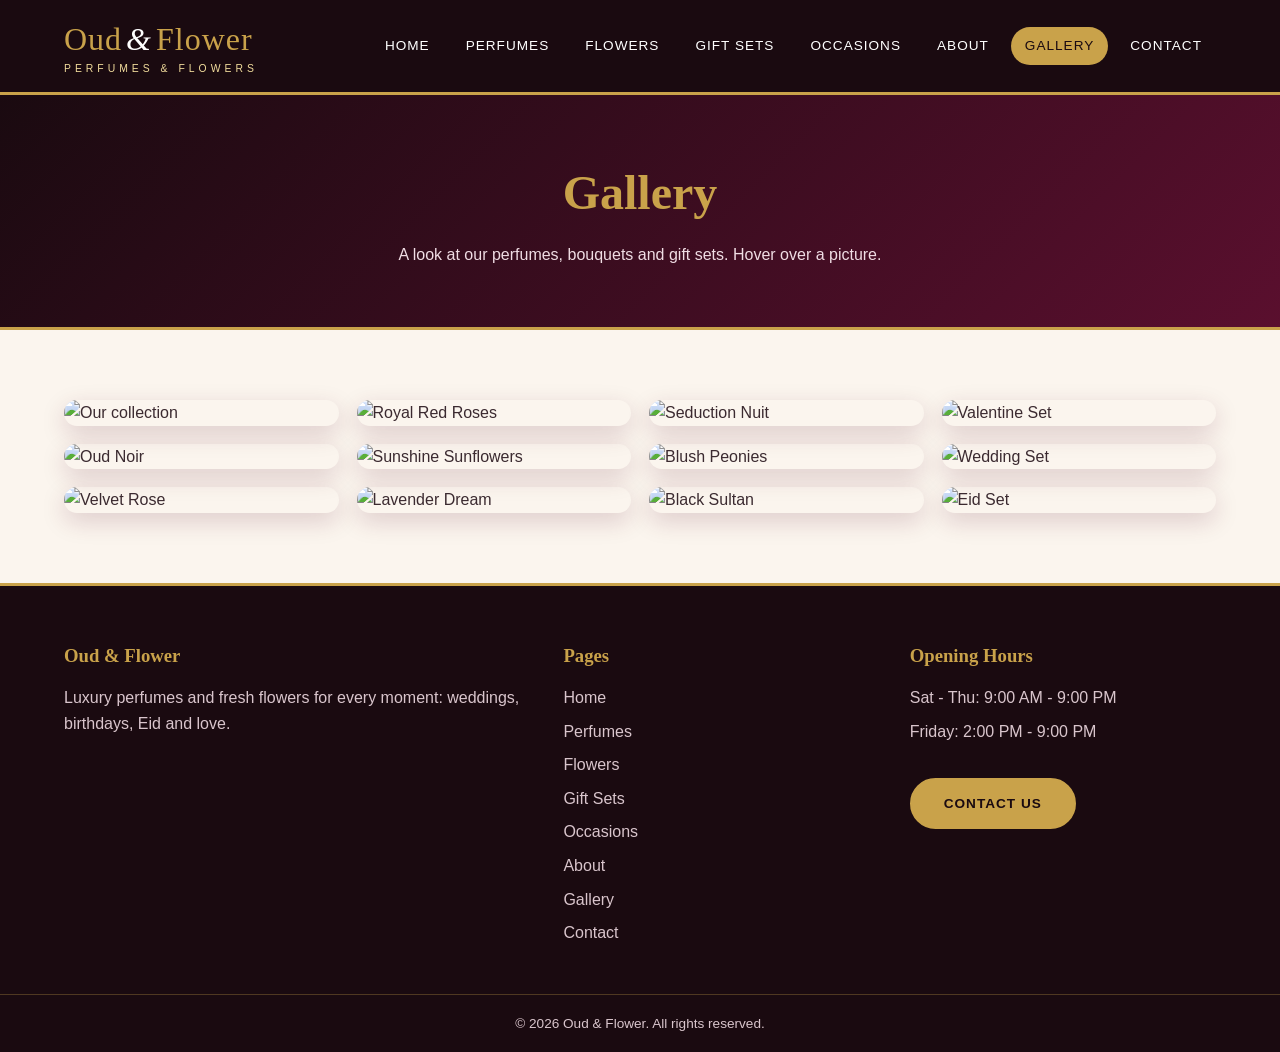
==== gallery.html @ 7a4bc963 "project new" ====
<!DOCTYPE html>
<html lang="en">
<head>
  <meta charset="UTF-8">
  <meta name="viewport" content="width=device-width, initial-scale=1.0">
  <title>Gallery | Oud &amp; Flower</title>
  <link rel="stylesheet" href="style.css">
</head>
<body>

  <!-- ===== HEADER: company name + navigation ===== -->
  <header class="site-header">
    <div class="container header-inner">
      <a href="index.html" class="logo">Oud<span>&amp;</span>Flower<small>Perfumes &amp; Flowers</small></a>
      <nav class="main-nav">
        <ul>
          <li><a href="index.html">Home</a></li>
          <li><a href="perfumes.html">Perfumes</a></li>
          <li><a href="flowers.html">Flowers</a></li>
          <li><a href="gift-sets.html">Gift Sets</a></li>
          <li><a href="occasions.html">Occasions</a></li>
          <li><a href="about.html">About</a></li>
          <li><a href="gallery.html" class="active">Gallery</a></li>
          <li><a href="contact.html">Contact</a></li>
        </ul>
      </nav>
    </div>
  </header>

  <section class="page-banner">
    <div class="container">
      <h1>Gallery</h1>
      <p>A look at our perfumes, bouquets and gift sets. Hover over a picture.</p>
    </div>
  </section>

  <section class="section">
    <div class="container">
      <div class="gallery">
        <figure class="gallery-item">
          <img src="https://i.pinimg.com/1200x/a6/e3/69/a6e3690ef87365997f3e95ccff5182a6.jpg" alt="Our collection">
          <figcaption>Our collection</figcaption>
        </figure>
        <figure class="gallery-item">
          <img src="https://i.pinimg.com/1200x/c1/3a/4a/c13a4aadcb92f92486285b704010eb34.jpg" alt="Royal Red Roses">
          <figcaption>Royal Red Roses</figcaption>
        </figure>
        <figure class="gallery-item">
          <img src="https://i.pinimg.com/736x/ba/2c/94/ba2c94aff26cdaa50cbde29bd124f9ab.jpg" alt="Seduction Nuit">
          <figcaption>Seduction Nuit</figcaption>
        </figure>
        <figure class="gallery-item">
          <img src="https://i.pinimg.com/736x/aa/ce/a9/aacea9ad1d26ac75d6ad961095de564a.jpg" alt="Valentine Set">
          <figcaption>Valentine Set</figcaption>
        </figure>
        <figure class="gallery-item">
          <img src="https://i.pinimg.com/1200x/96/f2/9f/96f29f9c64907d89e4fbbe89b19566e9.jpg" alt="Oud Noir">
          <figcaption>Oud Noir</figcaption>
        </figure>
        <figure class="gallery-item">
          <img src="https://i.pinimg.com/736x/66/64/52/666452b639aa1b2818b11fd2c8e8769b.jpg" alt="Sunshine Sunflowers">
          <figcaption>Sunshine Sunflowers</figcaption>
        </figure>
        <figure class="gallery-item">
          <img src="https://i.pinimg.com/736x/b5/6d/07/b56d07e14c910d2cf7395a029828734a.jpg" alt="Blush Peonies">
          <figcaption>Blush Peonies</figcaption>
        </figure>
        <figure class="gallery-item">
          <img src="https://i.pinimg.com/1200x/d7/32/96/d73296b41d712cd2d674ca1484964104.jpg" alt="Wedding Set">
          <figcaption>Wedding Set</figcaption>
        </figure>
        <figure class="gallery-item">
          <img src="https://i.pinimg.com/736x/af/93/ce/af93cee8a4de3a2957739c8c3cb062d9.jpg" alt="Velvet Rose">
          <figcaption>Velvet Rose</figcaption>
        </figure>
        <figure class="gallery-item">
          <img src="https://i.pinimg.com/736x/4c/f1/0d/4cf10df18722ab22d20856b50f5f3108.jpg" alt="Lavender Dream">
          <figcaption>Lavender Dream</figcaption>
        </figure>
        <figure class="gallery-item">
          <img src="https://i.pinimg.com/1200x/8d/e4/d2/8de4d2221c2b8c5195015c3e650f840e.jpg" alt="Black Sultan">
          <figcaption>Black Sultan</figcaption>
        </figure>
        <figure class="gallery-item">
          <img src="https://i.pinimg.com/1200x/83/5f/0f/835f0f971869ab7744add9b655b84b25.jpg" alt="Eid Set">
          <figcaption>Eid Set</figcaption>
        </figure>
      </div>
    </div>
  </section>

  <!-- ===== FOOTER ===== -->
  <footer class="site-footer">
    <div class="container footer-grid">
      <div>
        <h3>Oud &amp; Flower</h3>
        <p>Luxury perfumes and fresh flowers for every moment: weddings, birthdays, Eid and love.</p>
      </div>
      <div>
        <h3>Pages</h3>
        <ul>
          <li><a href="index.html">Home</a></li>
          <li><a href="perfumes.html">Perfumes</a></li>
          <li><a href="flowers.html">Flowers</a></li>
          <li><a href="gift-sets.html">Gift Sets</a></li>
          <li><a href="occasions.html">Occasions</a></li>
          <li><a href="about.html">About</a></li>
          <li><a href="gallery.html">Gallery</a></li>
          <li><a href="contact.html">Contact</a></li>
        </ul>
      </div>
      <div>
        <h3>Opening Hours</h3>
        <ul>
          <li>Sat - Thu: 9:00 AM - 9:00 PM</li>
          <li>Friday: 2:00 PM - 9:00 PM</li>
        </ul>
        <br>
        <a href="contact.html" class="btn btn-gold">Contact Us</a>
      </div>
    </div>
    <div class="footer-bottom">&copy; 2026 Oud &amp; Flower. All rights reserved.</div>
  </footer>

</body>
</html>
---- style.css ----
/* =========================================================
   OUD & FLOWER - style.css
   Shared by all pages
   ========================================================= */

/* ---------- 1. Colours & basic settings ---------- */
:root {
  --dark: #1a0a10;
  --burgundy: #5a0f2e;
  --rose: #d6336c;
  --gold: #c9a24a;
  --gold-light: #f1dc9c;
  --cream: #fbf5ee;
  --text: #3b2a30;
  --white: #ffffff;
}

* {
  margin: 0;
  padding: 0;
  box-sizing: border-box;
}

html {
  scroll-behavior: smooth;
}

body {
  font-family: "Segoe UI", Tahoma, Arial, sans-serif;
  background: var(--cream);
  color: var(--text);
  line-height: 1.6;
}

img {
  max-width: 100%;
  display: block;
}

a {
  text-decoration: none;
  color: inherit;
}

ul {
  list-style: none;
}

.container {
  width: 90%;
  max-width: 1200px;
  margin: 0 auto;
}

h1, h2, h3, .logo {
  font-family: Georgia, "Times New Roman", serif;
}

/* ---------- 2. Header (top part with company name) ---------- */
.site-header {
  background: var(--dark);
  border-bottom: 3px solid var(--gold);
  position: sticky;
  top: 0;
  z-index: 100;
}

.header-inner {
  display: flex;
  justify-content: space-between;
  align-items: center;
  padding: 14px 0;
  flex-wrap: wrap;
  gap: 10px;
}

.logo {
  font-size: 2rem;
  color: var(--gold);
  letter-spacing: 1px;
}

.logo span {
  color: var(--white);
  font-style: italic;
  margin: 0 4px;
}

.logo small {
  display: block;
  font-size: 0.65rem;
  letter-spacing: 4px;
  color: var(--gold-light);
  font-family: "Segoe UI", Arial, sans-serif;
  text-transform: uppercase;
  margin-top: -4px;
}

.main-nav ul {
  display: flex;
  gap: 8px;
  flex-wrap: wrap;
}

.main-nav a {
  display: block;
  padding: 9px 20px;
  color: var(--white);
  border-radius: 30px;
  font-size: 0.95rem;
  letter-spacing: 1px;
  text-transform: uppercase;
  transition: 0.3s;
}

.main-nav a:hover,
.main-nav a.active {
  background: var(--gold);
  color: var(--dark);
}

/* ---------- 3. Buttons ---------- */
.btn {
  display: inline-block;
  padding: 13px 32px;
  border-radius: 40px;
  font-weight: 600;
  letter-spacing: 1px;
  text-transform: uppercase;
  font-size: 0.85rem;
  transition: 0.3s;
  border: 2px solid var(--gold);
}

.btn-gold {
  background: var(--gold);
  color: var(--dark);
}

.btn-gold:hover {
  background: transparent;
  color: var(--gold);
}

.btn-outline {
  background: transparent;
  color: var(--white);
}

.btn-outline:hover {
  background: var(--gold);
  color: var(--dark);
}

.btn-dark {
  background: var(--burgundy);
  border-color: var(--burgundy);
  color: var(--white);
  width: 100%;
  text-align: center;
}

.btn-dark:hover {
  background: var(--gold);
  border-color: var(--gold);
  color: var(--dark);
}

/* ---------- 4. Hero (Home page) ---------- */
.hero {
  background: linear-gradient(135deg, #1a0a10 0%, #5a0f2e 60%, #8c1c34 100%);
  color: var(--white);
  padding: 70px 0;
  overflow: hidden;
}

.hero-inner {
  display: grid;
  grid-template-columns: 1fr 1fr;
  align-items: center;
  gap: 40px;
}

.hero-tag {
  color: var(--gold);
  letter-spacing: 5px;
  text-transform: uppercase;
  font-size: 0.85rem;
  margin-bottom: 14px;
}

.hero h1 {
  font-size: 3.6rem;
  line-height: 1.1;
  margin-bottom: 20px;
}

.hero h1 em {
  color: var(--gold);
}

.hero p {
  font-size: 1.1rem;
  color: #f0dde4;
  margin-bottom: 30px;
  max-width: 480px;
}

.hero-buttons {
  display: flex;
  gap: 14px;
  flex-wrap: wrap;
}

.hero-img {
  border-radius: 24px;
  border: 3px solid var(--gold);
  box-shadow: 0 25px 60px rgba(0, 0, 0, 0.5);
}

/* ---------- 5. Page banner (inner pages) ---------- */
.page-banner {
  background: linear-gradient(135deg, #1a0a10, #5a0f2e);
  color: var(--white);
  text-align: center;
  padding: 60px 0;
  border-bottom: 3px solid var(--gold);
}

.page-banner h1 {
  font-size: 3rem;
  color: var(--gold);
}

.page-banner p {
  max-width: 600px;
  margin: 10px auto 0;
  color: #f0dde4;
}

/* ---------- 6. Sections ---------- */
.section {
  padding: 70px 0;
}

.section-dark {
  background: var(--dark);
  color: var(--white);
}

.section-title {
  text-align: center;
  margin-bottom: 45px;
}

.section-title span {
  color: var(--gold);
  letter-spacing: 4px;
  text-transform: uppercase;
  font-size: 0.8rem;
}

.section-title h2 {
  font-size: 2.4rem;
  color: var(--burgundy);
}

.section-dark .section-title h2 {
  color: var(--white);
}

.section-title::after {
  content: "";
  display: block;
  width: 70px;
  height: 3px;
  background: var(--gold);
  margin: 14px auto 0;
}

/* ---------- 7. Category tiles (Home) ---------- */
.tiles {
  display: grid;
  grid-template-columns: repeat(4, 1fr);
  gap: 24px;
}

.tile {
  position: relative;
  border-radius: 18px;
  overflow: hidden;
  box-shadow: 0 10px 30px rgba(90, 15, 46, 0.2);
}

.tile img {
  width: 100%;
  transition: transform 0.5s;
}

.tile:hover img {
  transform: scale(1.08);
}

.tile-label {
  position: absolute;
  left: 0;
  right: 0;
  bottom: 0;
  padding: 40px 16px 16px;
  background: linear-gradient(transparent, rgba(26, 10, 16, 0.92));
  color: var(--white);
  text-align: center;
}

.tile-label h3 {
  font-size: 1.4rem;
  color: var(--gold);
}

.tile-label p {
  font-size: 0.85rem;
}

/* ---------- 8. Product cards (grid) ---------- */
.grid {
  display: grid;
  grid-template-columns: repeat(4, 1fr);
  gap: 26px;
}

.grid-3 {
  grid-template-columns: repeat(3, 1fr);
}

.card {
  background: var(--white);
  border-radius: 18px;
  overflow: hidden;
  box-shadow: 0 8px 25px rgba(90, 15, 46, 0.12);
  transition: transform 0.3s, box-shadow 0.3s;
  position: relative;
  display: flex;
  flex-direction: column;
}

.card:hover {
  transform: translateY(-10px);
  box-shadow: 0 18px 40px rgba(90, 15, 46, 0.28);
}

.card-img {
  overflow: hidden;
}

.card-img img {
  width: 100%;
  transition: transform 0.5s;
}

.card:hover .card-img img {
  transform: scale(1.07);
}

.badge {
  position: absolute;
  top: 14px;
  left: 14px;
  background: var(--gold);
  color: var(--dark);
  font-size: 0.72rem;
  font-weight: 700;
  padding: 5px 12px;
  border-radius: 20px;
  letter-spacing: 1px;
  text-transform: uppercase;
  z-index: 2;
}

.badge-rose {
  background: var(--rose);
  color: var(--white);
}

.card-body {
  padding: 20px;
  display: flex;
  flex-direction: column;
  flex-grow: 1;
}

.card-body h3 {
  font-size: 1.3rem;
  color: var(--burgundy);
}

.card-type {
  color: var(--gold);
  font-size: 0.78rem;
  letter-spacing: 2px;
  text-transform: uppercase;
  margin-bottom: 6px;
}

.card-notes {
  font-size: 0.9rem;
  color: #7a6068;
  margin: 6px 0 14px;
  flex-grow: 1;
}

.card-includes {
  font-size: 0.88rem;
  margin: 8px 0 14px;
  flex-grow: 1;
}

.card-includes li::before {
  content: "✔ ";
  color: var(--gold);
  font-weight: bold;
}

.price-row {
  display: flex;
  align-items: baseline;
  gap: 10px;
  margin-bottom: 14px;
}

.price {
  font-size: 1.6rem;
  font-weight: 700;
  color: var(--rose);
  font-family: Georgia, serif;
}

.old-price {
  text-decoration: line-through;
  color: #aaa;
  font-size: 0.95rem;
}

/* ---------- 9. Offer banner ---------- */
.offer {
  background: linear-gradient(120deg, var(--burgundy), #8c1c34);
  color: var(--white);
  border-radius: 24px;
  padding: 50px 40px;
  text-align: center;
  border: 2px solid var(--gold);
}

.offer h2 {
  font-size: 2.4rem;
  color: var(--gold);
}

.offer p {
  margin: 12px 0 24px;
}

.offer-boxes {
  display: grid;
  grid-template-columns: repeat(3, 1fr);
  gap: 24px;
}

.offer-box {
  background: rgba(255, 255, 255, 0.08);
  border: 1px solid var(--gold);
  border-radius: 16px;
  padding: 28px 18px;
}

.offer-box strong {
  display: block;
  font-size: 2.2rem;
  color: var(--gold);
  font-family: Georgia, serif;
}

/* ---------- 10. Why us ---------- */
.features {
  display: grid;
  grid-template-columns: repeat(4, 1fr);
  gap: 24px;
  text-align: center;
}

.feature {
  padding: 30px 18px;
  border: 1px solid rgba(201, 162, 74, 0.5);
  border-radius: 16px;
  transition: 0.3s;
}

.feature:hover {
  background: rgba(201, 162, 74, 0.12);
  transform: translateY(-6px);
}

.feature .icon {
  font-size: 2.4rem;
  color: var(--gold);
}

.feature h3 {
  margin: 8px 0;
  color: var(--gold-light);
}

.feature p {
  font-size: 0.9rem;
  color: #e8d5dc;
}

/* ---------- 11. Gender sub-headings (Perfumes page) ---------- */
.sub-heading {
  display: flex;
  align-items: center;
  gap: 18px;
  margin-bottom: 30px;
}

.sub-heading h2 {
  font-size: 2rem;
  color: var(--burgundy);
  white-space: nowrap;
}

.sub-heading::after {
  content: "";
  flex-grow: 1;
  height: 2px;
  background: linear-gradient(90deg, var(--gold), transparent);
}

.spacer {
  margin-bottom: 60px;
}

/* ---------- 12. Footer ---------- */
.site-footer {
  background: var(--dark);
  color: #d9c5cc;
  border-top: 3px solid var(--gold);
  padding: 55px 0 0;
}

.footer-grid {
  display: grid;
  grid-template-columns: 1.5fr 1fr 1fr;
  gap: 40px;
  padding-bottom: 40px;
}

.site-footer h3 {
  color: var(--gold);
  margin-bottom: 14px;
}

.site-footer li {
  margin-bottom: 8px;
}

.site-footer a:hover {
  color: var(--gold);
}

.footer-bottom {
  text-align: center;
  padding: 18px 0;
  border-top: 1px solid rgba(201, 162, 74, 0.3);
  font-size: 0.85rem;
}

/* ---------- 13. Responsive (tablet & phone) ---------- */
@media (max-width: 992px) {
  .grid,
  .tiles,
  .features {
    grid-template-columns: repeat(2, 1fr);
  }

  .grid-3 {
    grid-template-columns: repeat(2, 1fr);
  }

  .hero-inner {
    grid-template-columns: 1fr;
    text-align: center;
  }

  .hero p {
    margin-left: auto;
    margin-right: auto;
  }

  .hero-buttons {
    justify-content: center;
  }

  .offer-boxes {
    grid-template-columns: 1fr;
  }

  .footer-grid {
    grid-template-columns: 1fr;
  }
}

@media (max-width: 600px) {
  .header-inner {
    justify-content: center;
  }

  .hero h1 {
    font-size: 2.4rem;
  }

  .grid,
  .grid-3,
  .tiles,
  .features {
    grid-template-columns: 1fr;
  }

  .page-banner h1 {
    font-size: 2.2rem;
  }
}

/* =========================================================
   PAGES 5-8: Occasions, About, Gallery, Contact
   ========================================================= */

/* 8 links in the menu: make them a little smaller */
.main-nav a {
  padding: 8px 14px;
  font-size: 0.85rem;
}

/* ---------- About ---------- */
.about-grid {
  display: grid;
  grid-template-columns: 1fr 1fr;
  gap: 50px;
  align-items: center;
}

.about-img {
  border-radius: 24px;
  border: 3px solid var(--gold);
  box-shadow: 0 20px 50px rgba(90, 15, 46, 0.3);
}

.team-card {
  text-align: center;
}

.team-card .card-body {
  align-items: center;
}

/* ---------- Gallery ---------- */
.gallery {
  display: grid;
  grid-template-columns: repeat(4, 1fr);
  gap: 18px;
}

.gallery-item {
  position: relative;
  overflow: hidden;
  border-radius: 16px;
  box-shadow: 0 8px 25px rgba(90, 15, 46, 0.18);
  cursor: pointer;
}

.gallery-item img {
  width: 100%;
  height: 100%;
  object-fit: cover;
  transition: transform 0.6s;
}

.gallery-item figcaption {
  position: absolute;
  inset: 0;
  display: flex;
  align-items: flex-end;
  justify-content: center;
  padding-bottom: 22px;
  background: linear-gradient(transparent 40%, rgba(90, 15, 46, 0.9));
  color: var(--gold-light);
  font-family: Georgia, serif;
  font-size: 1.15rem;
  opacity: 0;
  transition: opacity 0.4s;
}

.gallery-item:hover img {
  transform: scale(1.12) rotate(1deg);
}

.gallery-item:hover figcaption {
  opacity: 1;
}

/* ---------- Contact ---------- */
.contact-grid {
  display: grid;
  grid-template-columns: 1.3fr 1fr;
  gap: 40px;
}

.contact-form,
.contact-info {
  background: var(--white);
  padding: 36px;
  border-radius: 20px;
  box-shadow: 0 8px 25px rgba(90, 15, 46, 0.12);
}

.contact-form h2,
.contact-info h2 {
  color: var(--burgundy);
  margin-bottom: 18px;
}

.contact-form label {
  display: block;
  font-weight: 600;
  margin: 14px 0 6px;
  color: var(--burgundy);
}

.contact-form input,
.contact-form select,
.contact-form textarea {
  width: 100%;
  padding: 12px 14px;
  border: 1.5px solid #e2d3d8;
  border-radius: 10px;
  font-family: inherit;
  font-size: 1rem;
  background: var(--cream);
  transition: 0.3s;
}

.contact-form input:focus,
.contact-form select:focus,
.contact-form textarea:focus {
  outline: none;
  border-color: var(--gold);
  box-shadow: 0 0 0 3px rgba(201, 162, 74, 0.25);
}

.contact-form .btn {
  margin-top: 22px;
  cursor: pointer;
  background: var(--burgundy);
  border-color: var(--burgundy);
  color: var(--white);
}

.contact-form .btn:hover {
  background: var(--gold);
  border-color: var(--gold);
  color: var(--dark);
}

.contact-info h3 {
  color: var(--burgundy);
  margin: 24px 0 10px;
}

.contact-info li {
  margin-bottom: 10px;
}

.btn-whatsapp {
  margin-top: 26px;
  background: #25d366;
  border-color: #25d366;
  color: var(--white);
}

.btn-whatsapp:hover {
  background: transparent;
  color: #25d366;
}

.map {
  width: 100%;
  height: 380px;
  border: 3px solid var(--gold);
  border-radius: 20px;
}

.whatsapp-float {
  position: fixed;
  right: 22px;
  bottom: 22px;
  background: #25d366;
  color: var(--white);
  padding: 13px 22px;
  border-radius: 40px;
  font-weight: 700;
  box-shadow: 0 8px 20px rgba(0, 0, 0, 0.3);
  z-index: 200;
  transition: 0.3s;
}

.whatsapp-float:hover {
  transform: scale(1.08);
}

@media (max-width: 992px) {
  .about-grid,
  .contact-grid {
    grid-template-columns: 1fr;
  }

  .gallery {
    grid-template-columns: repeat(2, 1fr);
  }
}

@media (max-width: 600px) {
  .gallery {
    grid-template-columns: 1fr;
  }

  .contact-form,
  .contact-info {
    padding: 24px;
  }
}

/* =========================================================
   MOBILE & TABLET IMPROVEMENTS
   (added at the end so it works with the same HTML files)
   ========================================================= */

/* ---------- Basics for every screen ---------- */
html {
  -webkit-text-size-adjust: 100%;
  text-size-adjust: 100%;
}

body {
  overflow-x: hidden;
}

img {
  height: auto;
}

iframe {
  max-width: 100%;
}

.contact-info li {
  overflow-wrap: anywhere;
}

/* Show gallery captions on touch screens (no hover on phones) */
@media (hover: none) {
  .gallery-item figcaption {
    opacity: 1;
    background: linear-gradient(transparent 55%, rgba(90, 15, 46, 0.88));
  }

  .card:hover,
  .feature:hover {
    transform: none;
  }

  .card:hover .card-img img,
  .tile:hover img,
  .gallery-item:hover img {
    transform: none;
  }
}

/* ---------- Tablet (up to 992px) ---------- */
@media (max-width: 992px) {
  .header-inner {
    justify-content: center;
    text-align: center;
  }

  .main-nav ul {
    justify-content: center;
  }

  .section {
    padding: 55px 0;
  }

  .section-title {
    margin-bottom: 35px;
  }

  .section-title h2 {
    font-size: 2rem;
  }

  .hero {
    padding: 50px 0;
  }

  .hero h1 {
    font-size: 3rem;
  }

  .hero-img {
    max-width: 560px;
    margin: 0 auto;
  }

  .about-img {
    max-width: 560px;
    margin: 0 auto;
  }

  .footer-grid {
    text-align: center;
  }
}

/* ---------- Large phones (up to 768px) ---------- */
@media (max-width: 768px) {
  /* inputs at 16px stop iPhone from zooming when you tap them */
  .contact-form input,
  .contact-form select,
  .contact-form textarea {
    font-size: 16px;
  }

  .map {
    height: 300px;
  }

  .offer {
    padding: 36px 22px;
  }

  .offer h2 {
    font-size: 2rem;
  }
}

/* ---------- Phones (up to 600px) ---------- */
@media (max-width: 600px) {
  .container {
    width: 92%;
  }

  /* Header: smaller, not sticky (saves screen space) */
  .site-header {
    position: static;
  }

  .header-inner {
    flex-direction: column;
    gap: 8px;
    padding: 12px 0 10px;
  }

  .logo {
    font-size: 1.7rem;
    text-align: center;
  }

  .logo small {
    font-size: 0.6rem;
    letter-spacing: 3px;
  }

  /* Menu: all 8 links visible in 2 neat rows */
  .main-nav {
    width: 100%;
  }

  .main-nav ul {
    display: grid;
    grid-template-columns: repeat(4, 1fr);
    gap: 6px;
  }

  .main-nav a {
    padding: 9px 2px;
    font-size: 0.7rem;
    letter-spacing: 0.3px;
    text-align: center;
    border: 1px solid rgba(201, 162, 74, 0.4);
  }

  /* Buttons: easy to tap */
  .btn {
    padding: 12px 24px;
    font-size: 0.8rem;
    min-height: 44px;
  }

  /* Hero */
  .hero {
    padding: 36px 0 44px;
  }

  .hero h1 {
    font-size: 2.2rem;
  }

  .hero-tag {
    font-size: 0.7rem;
    letter-spacing: 3px;
  }

  .hero p {
    font-size: 1rem;
    margin-bottom: 22px;
  }

  .hero-buttons {
    flex-direction: column;
    align-items: stretch;
    text-align: center;
  }

  .hero-img {
    border-radius: 16px;
  }

  /* Banners & titles */
  .page-banner {
    padding: 40px 0;
  }

  .page-banner h1 {
    font-size: 2rem;
  }

  .section {
    padding: 42px 0;
  }

  .section-title {
    margin-bottom: 28px;
  }

  .section-title h2 {
    font-size: 1.7rem;
  }

  .section-title span {
    font-size: 0.7rem;
    letter-spacing: 3px;
  }

  .sub-heading h2 {
    font-size: 1.5rem;
    white-space: normal;
  }

  .spacer {
    margin-bottom: 40px;
  }

  /* Category tiles: 2 per row */
  .tiles {
    grid-template-columns: repeat(2, 1fr);
    gap: 14px;
  }

  .tile {
    border-radius: 14px;
  }

  .tile-label {
    padding: 28px 8px 10px;
  }

  .tile-label h3 {
    font-size: 1.1rem;
  }

  .tile-label p {
    font-size: 0.75rem;
  }

  /* Cards */
  .grid,
  .grid-3 {
    gap: 20px;
  }

  .card-body {
    padding: 16px;
  }

  /* Offers */
  .offer {
    padding: 30px 16px;
    border-radius: 18px;
  }

  .offer h2 {
    font-size: 1.7rem;
  }

  .offer-boxes {
    gap: 14px;
  }

  .offer-box {
    padding: 20px 14px;
  }

  .offer-box strong {
    font-size: 1.8rem;
  }

  /* Why us / values: 2 per row */
  .features {
    grid-template-columns: repeat(2, 1fr);
    gap: 14px;
  }

  .feature {
    padding: 20px 10px;
  }

  .feature .icon {
    font-size: 2rem;
  }

  .feature h3 {
    font-size: 1rem;
  }

  .feature p {
    font-size: 0.82rem;
  }

  /* About */
  .about-grid {
    gap: 28px;
  }

  .about-img {
    border-radius: 16px;
  }

  /* Gallery: 2 per row, square pictures */
  .gallery {
    grid-template-columns: repeat(2, 1fr);
    gap: 10px;
  }

  .gallery-item {
    border-radius: 12px;
    aspect-ratio: 1 / 1;
  }

  .gallery-item figcaption {
    font-size: 0.85rem;
    padding: 0 6px 10px;
    text-align: center;
  }

  /* Contact */
  .contact-grid {
    gap: 24px;
  }

  .contact-form,
  .contact-info {
    padding: 22px 18px;
    border-radius: 16px;
  }

  .contact-info .btn-whatsapp {
    display: block;
    text-align: center;
  }

  .map {
    height: 260px;
    border-radius: 14px;
  }

  /* Floating WhatsApp button: smaller, and does not cover the footer text */
  .whatsapp-float {
    right: 14px;
    bottom: 14px;
    padding: 10px 16px;
    font-size: 0.85rem;
  }

  .whatsapp-float ~ .site-footer .footer-bottom {
    padding-bottom: 76px;
  }

  /* Footer */
  .site-footer {
    padding-top: 40px;
  }

  .footer-grid {
    gap: 26px;
    padding-bottom: 28px;
  }
}

/* ---------- Very small phones (up to 380px) ---------- */
@media (max-width: 380px) {
  .logo {
    font-size: 1.5rem;
  }

  .hero h1 {
    font-size: 1.9rem;
  }

  .main-nav a {
    font-size: 0.64rem;
    padding: 8px 1px;
  }

  .section-title h2,
  .offer h2 {
    font-size: 1.5rem;
  }

  .features {
    grid-template-columns: 1fr;
  }
}
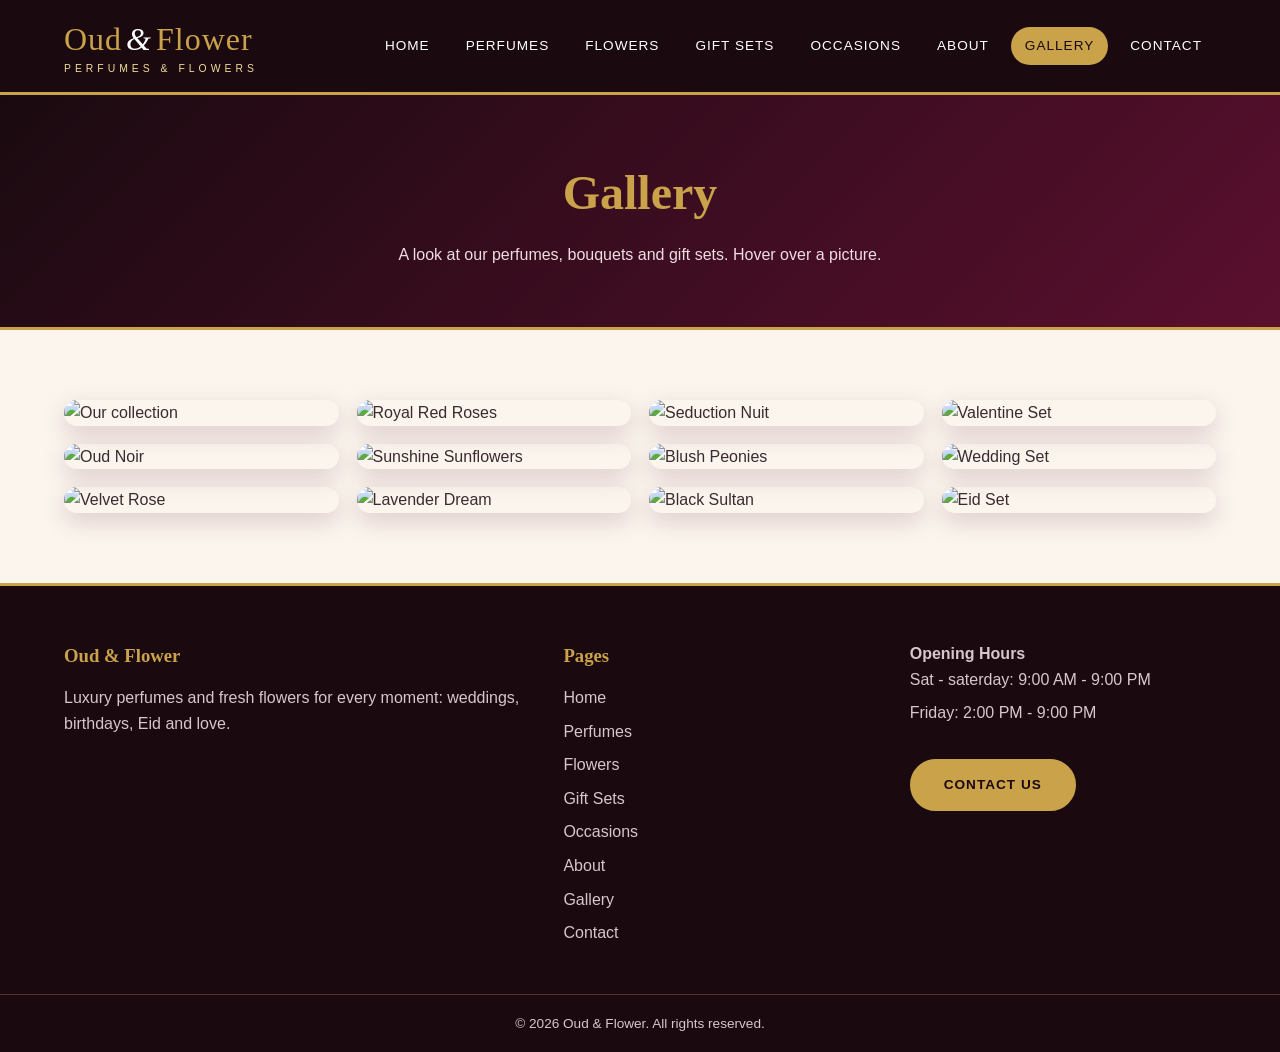
==== commit 552e4af1: "waxbaa badalay aniga" ====
--- a/gallery.html
+++ b/gallery.html
@@ -89,7 +89,6 @@
     </div>
   </section>
 
-  <!-- ===== FOOTER ===== -->
   <footer class="site-footer">
     <div class="container footer-grid">
       <div>
@@ -110,9 +109,9 @@
         </ul>
       </div>
       <div>
-        <h3>Opening Hours</h3>
+        <h4>Opening Hours</h4>
         <ul>
-          <li>Sat - Thu: 9:00 AM - 9:00 PM</li>
+          <li>Sat - saterday: 9:00 AM - 9:00 PM</li>
           <li>Friday: 2:00 PM - 9:00 PM</li>
         </ul>
         <br>
